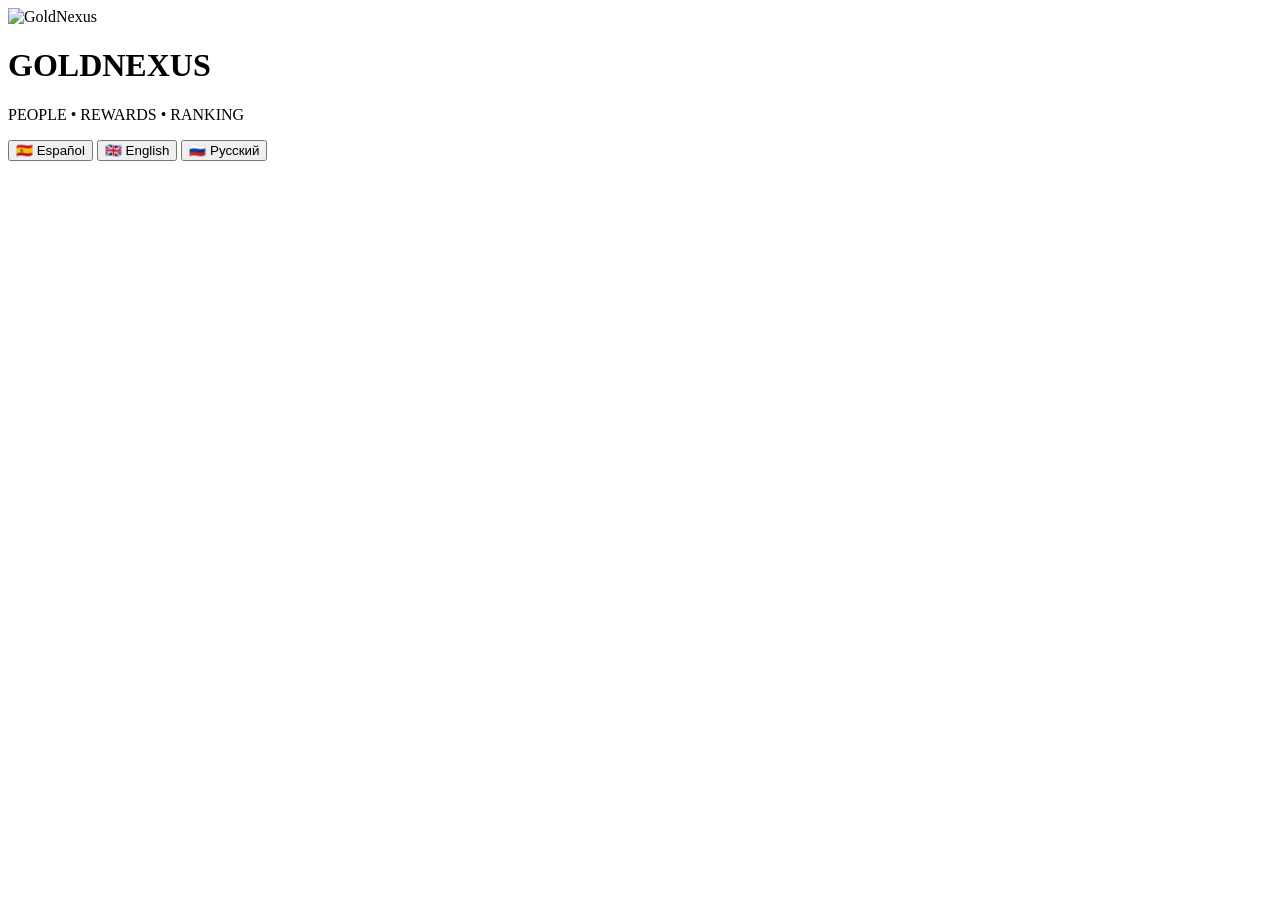
==== public/index.html @ ac93e270 "Create index.html" ====
<!DOCTYPE html>
<html lang="es">
<head>
    <meta charset="UTF-8">
    <meta name="viewport" content="width=device-width, initial-scale=1.0">
    <title>GoldNexus</title>
    <link rel="stylesheet" href="style.css">
    <script src="https://telegram.org/js/telegram-web-app.js"></script>
</head>
<body>
    <!-- INTRO -->
    <div id="intro-screen" class="intro-screen">
        <div class="intro-logo-container">
            <img src="logo.png" alt="GoldNexus" class="intro-logo">
            <div class="intro-logo-glow"></div>
        </div>
        <h1 class="intro-title">GOLDNEXUS</h1>
        <p class="intro-subtitle">PEOPLE • REWARDS • RANKING</p>
        
        <div class="intro-lang-buttons">
            <button onclick="selectLanguage('es')">🇪🇸 Español</button>
            <button onclick="selectLanguage('en')">🇬🇧 English</button>
            <button onclick="selectLanguage('ru')">🇷🇺 Русский</button>
        </div>
    </div>

    <!-- APP PRINCIPAL -->
    <div id="main-app" class="app-container" style="display: none;">
        <header>
            <div class="logo-container">
                <div class="logo-wrapper">
                    <img src="logo.png" alt="Logo" class="logo">
                    <div class="logo-glow"></div>
                </div>
                <div>
                    <h1 class="glow-text">GOLDNEXUS</h1>
                    <p class="subtitle">PEOPLE • REWARDS • RANKING</p>
                </div>
            </div>
            <button class="lang-btn" onclick="showLanguageSelector()">🌐</button>
        </header>

        <div class="card balance-card">
            <div class="balance-header"><span data-i18n="balance">Saldo Total</span></div>
            <div class="balance-amount">
                <div class="coin-3d"><span>$</span></div>
                <span id="balance">0.00</span> <span class="currency">USDT</span>
            </div>
            <div class="action-buttons">
                <button class="btn-primary" data-i18n="earn_more">Ganar Más</button>
                <button class="btn-primary" id="withdraw-btn" data-i18n="withdraw">Retirar</button>
            </div>
        </div>

        <div class="card">
            <h2 data-i18n="ranking">Ranking Global</h2>
            <div id="ranking-list" class="ranking-list"></div>
        </div>

        <div class="tasks-section">
            <h2 data-i18n="tasks">Tareas de Hoy</h2>
            <div class="task-card">
                <div class="task-icon">📅</div>
                <div class="task-info">
                    <h3 data-i18n="checkin">Check-in Diario</h3>
                    <p class="reward">+1.00 USDT</p>
                </div>
                <button class="btn-claim" id="checkin-btn" data-i18n="claim">Reclamar</button>
            </div>
            <div id="tasks-container"></div>
        </div>
    </div>

    <script src="lang.js"></script>
    <script src="intro.js"></script>
    <script src="app.js"></script>
</body>
              </html>
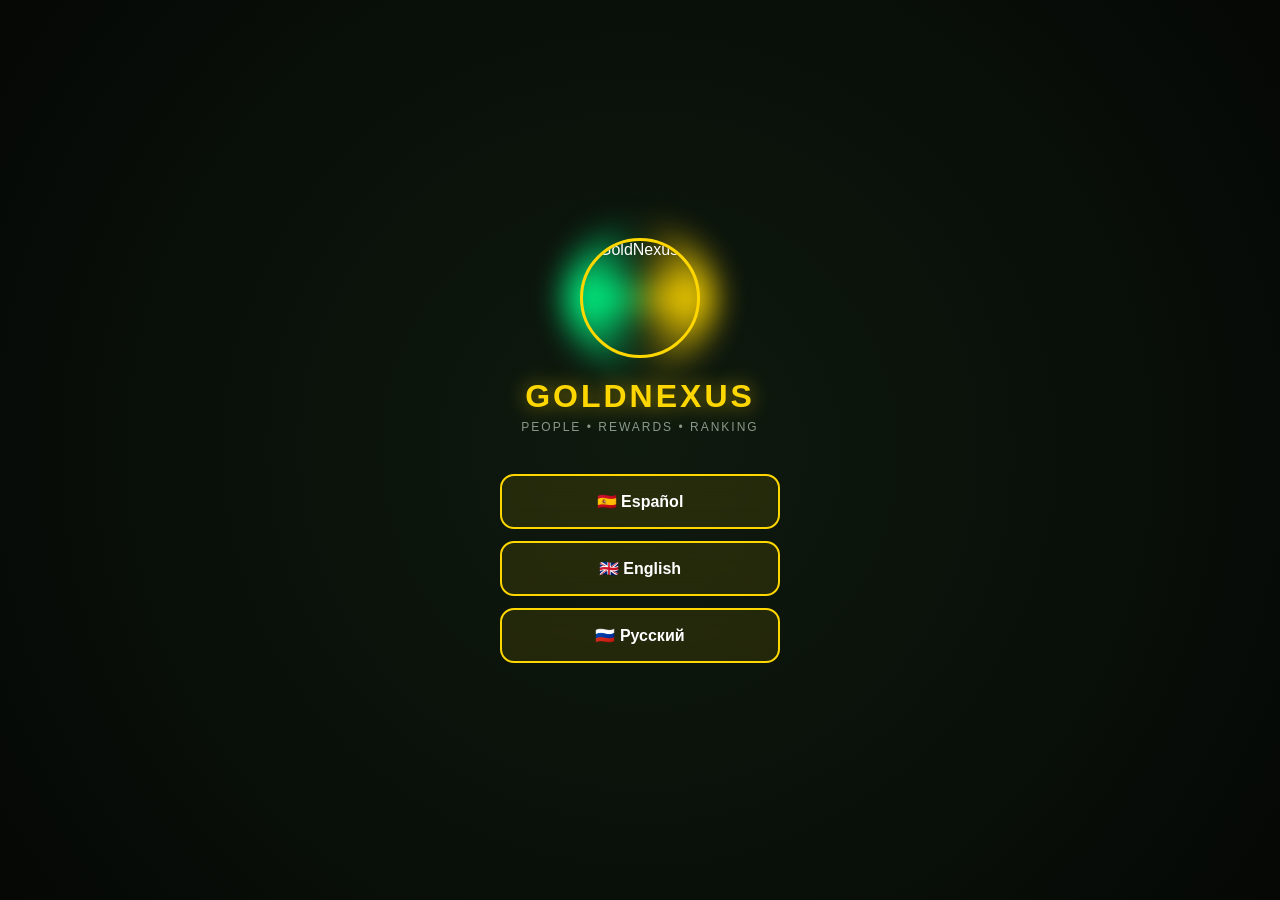
==== commit f3cc2757: "Update index.html" ====
--- a/public/index.html
+++ b/public/index.html
@@ -47,7 +47,7 @@
                 <span id="balance">0.00</span> <span class="currency">USDT</span>
             </div>
             <div class="action-buttons">
-                <button class="btn-primary" data-i18n="earn_more">Ganar Más</button>
+                <button class="btn-primary" data-i18n="earn_more" onclick="document.getElementById('tasks-container').scrollIntoView({behavior: 'smooth'})">Ganar Más</button>
                 <button class="btn-primary" id="withdraw-btn" data-i18n="withdraw">Retirar</button>
             </div>
         </div>
@@ -75,4 +75,4 @@
     <script src="intro.js"></script>
     <script src="app.js"></script>
 </body>
-              </html>
+                    </html>
--- a/public/style.css
+++ b/public/style.css
@@ -0,0 +1,89 @@
+:root {
+    --bg-color: #050805;
+    --card-bg: rgba(17, 24, 17, 0.85);
+    --accent-green: #00ff88;
+    --gold: #ffd700;
+    --text-main: #ffffff;
+    --text-muted: #889988;
+}
+
+* { margin: 0; padding: 0; box-sizing: border-box; font-family: 'Segoe UI', sans-serif; }
+
+body {
+    background: radial-gradient(circle at 50% 50%, #0f1a0f 0%, #050805 100%);
+    color: var(--text-main);
+    padding: 16px; display: flex; justify-content: center;
+    min-height: 100vh; overflow-x: hidden;
+}
+
+.app-container { width: 100%; max-width: 420px; }
+
+/* INTRO */
+.intro-screen {
+    position: fixed; top: 0; left: 0; width: 100%; height: 100%;
+    background: radial-gradient(circle at 50% 50%, #0f1a0f 0%, #050805 100%);
+    display: flex; flex-direction: column; justify-content: center; align-items: center;
+    z-index: 1000; animation: fadeIn 0.8s ease;
+}
+.intro-logo-container { position: relative; width: 120px; height: 120px; display: flex; justify-content: center; align-items: center; }
+.intro-logo { width: 120px; height: 120px; border-radius: 50%; object-fit: cover; border: 3px solid var(--gold); z-index: 2; animation: logoPulse 2s ease-in-out infinite; }
+.intro-logo-glow {
+    position: absolute; width: 150px; height: 150px; border-radius: 50%;
+    background: conic-gradient(from 0deg, transparent, var(--gold), transparent, var(--accent-green), transparent);
+    animation: rotateGlow 3s linear infinite; filter: blur(15px); z-index: 1;
+}
+@keyframes logoPulse { 0%, 100% { transform: scale(1); } 50% { transform: scale(1.05); } }
+@keyframes rotateGlow { from { transform: rotate(0deg); } to { transform: rotate(360deg); } }
+.intro-title { font-size: 32px; font-weight: bold; color: var(--gold); letter-spacing: 3px; margin-top: 20px; text-shadow: 0 0 20px rgba(255, 215, 0, 0.6); }
+.intro-subtitle { font-size: 12px; color: var(--text-muted); letter-spacing: 2px; margin-top: 5px; }
+.intro-lang-buttons { display: flex; flex-direction: column; gap: 12px; margin-top: 40px; width: 80%; max-width: 280px; }
+.intro-lang-buttons button {
+    padding: 16px; border-radius: 14px; border: 2px solid var(--gold);
+    background: rgba(255, 215, 0, 0.1); color: #fff; font-size: 16px; font-weight: bold;
+    cursor: pointer; transition: all 0.3s; backdrop-filter: blur(10px);
+    opacity: 0; animation: slideInButton 0.5s ease forwards;
+}
+.intro-lang-buttons button:nth-child(1) { animation-delay: 0.3s; }
+.intro-lang-buttons button:nth-child(2) { animation-delay: 0.5s; }
+.intro-lang-buttons button:nth-child(3) { animation-delay: 0.7s; }
+@keyframes slideInButton { from { opacity: 0; transform: translateY(20px); } to { opacity: 1; transform: translateY(0); } }
+.intro-lang-buttons button:hover { background: var(--gold); color: #000; transform: scale(1.05); box-shadow: 0 0 30px rgba(255, 215, 0, 0.6); }
+@keyframes fadeIn { from { opacity: 0; } to { opacity: 1; } }
+@keyframes fadeOut { from { opacity: 1; } to { opacity: 0; } }
+@keyframes slideUp { from { opacity: 0; transform: translateY(30px); } to { opacity: 1; transform: translateY(0); } }
+
+/* APP */
+header { display: flex; justify-content: space-between; align-items: center; margin-bottom: 20px; }
+.logo-container { display: flex; align-items: center; gap: 12px; }
+.logo-wrapper { position: relative; width: 50px; height: 50px; display: flex; justify-content: center; align-items: center; }
+.logo { width: 50px; height: 50px; border-radius: 50%; object-fit: cover; border: 2px solid var(--gold); z-index: 2; }
+.logo-glow { position: absolute; width: 60px; height: 60px; border-radius: 50%; background: conic-gradient(from 0deg, transparent, var(--gold), transparent); animation: rotateGlow 3s linear infinite; z-index: 1; filter: blur(8px); }
+.glow-text { font-size: 16px; letter-spacing: 1px; text-shadow: 0 0 10px rgba(0, 255, 136, 0.4); }
+.subtitle { font-size: 10px; color: var(--text-muted); letter-spacing: 1px; }
+.lang-btn { background: rgba(255, 255, 255, 0.05); border: 1px solid rgba(255, 255, 255, 0.1); color: #fff; padding: 8px; border-radius: 50%; cursor: pointer; transition: all 0.3s; }
+.lang-btn:hover { background: rgba(255, 215, 0, 0.2); transform: rotate(180deg); }
+
+.card { background: var(--card-bg); backdrop-filter: blur(10px); border-radius: 20px; padding: 20px; margin-bottom: 16px; border: 1px solid rgba(255, 255, 255, 0.05); box-shadow: 0 8px 32px rgba(0, 0, 0, 0.5); position: relative; overflow: hidden; animation: slideUp 0.6s ease-out; }
+.balance-header { display: flex; justify-content: space-between; color: var(--text-muted); font-size: 12px; }
+.balance-amount { font-size: 36px; font-weight: bold; display: flex; align-items: center; gap: 10px; margin-top: 10px; }
+.currency { font-size: 16px; color: var(--accent-green); }
+.coin-3d { width: 40px; height: 40px; background: radial-gradient(circle at 30% 30%, var(--gold), #b8860b); border-radius: 50%; display: flex; justify-content: center; align-items: center; box-shadow: 0 0 15px rgba(255, 215, 0, 0.4); animation: coinFloat 3s ease-in-out infinite; }
+.coin-3d span { font-size: 24px; font-weight: bold; color: #fff; }
+@keyframes coinFloat { 0%, 100% { transform: translateY(0) rotateY(0deg); } 50% { transform: translateY(-8px) rotateY(180deg); } }
+.action-buttons { display: flex; gap: 12px; margin-top: 20px; }
+.btn-primary { flex: 1; padding: 14px; border-radius: 14px; border: none; background: linear-gradient(135deg, var(--accent-green), #00cc6a); color: #000; font-weight: bold; cursor: pointer; transition: all 0.3s; }
+.btn-primary:hover { transform: translateY(-2px); box-shadow: 0 6px 20px rgba(0, 255, 136, 0.5); }
+
+.ranking-list { display: flex; flex-direction: column; gap: 8px; margin-top: 12px; }
+.rank-item { display: flex; justify-content: space-between; padding: 12px; background: rgba(255, 255, 255, 0.03); border-radius: 10px; border-left: 3px solid var(--gold); transition: all 0.3s; }
+.rank-item:hover { background: rgba(255, 215, 0, 0.1); transform: translateX(5px); }
+.rank-item .points { color: var(--accent-green); }
+
+.tasks-section { margin-top: 20px; }
+.task-card { background: var(--card-bg); border-radius: 16px; padding: 16px; display: flex; align-items: center; gap: 14px; margin-top: 12px; border: 1px solid rgba(255, 255, 255, 0.05); }
+.task-icon { font-size: 28px; }
+.task-info { flex: 1; }
+.task-info h3 { font-size: 14px; }
+.reward { color: var(--accent-green); font-size: 13px; font-weight: bold; }
+.btn-claim { background: linear-gradient(135deg, var(--accent-green), #00cc6a); border: none; padding: 10px 18px; border-radius: 10px; color: #000; font-weight: bold; cursor: pointer; transition: all 0.3s; }
+.btn-claim:hover { transform: scale(1.05); }
